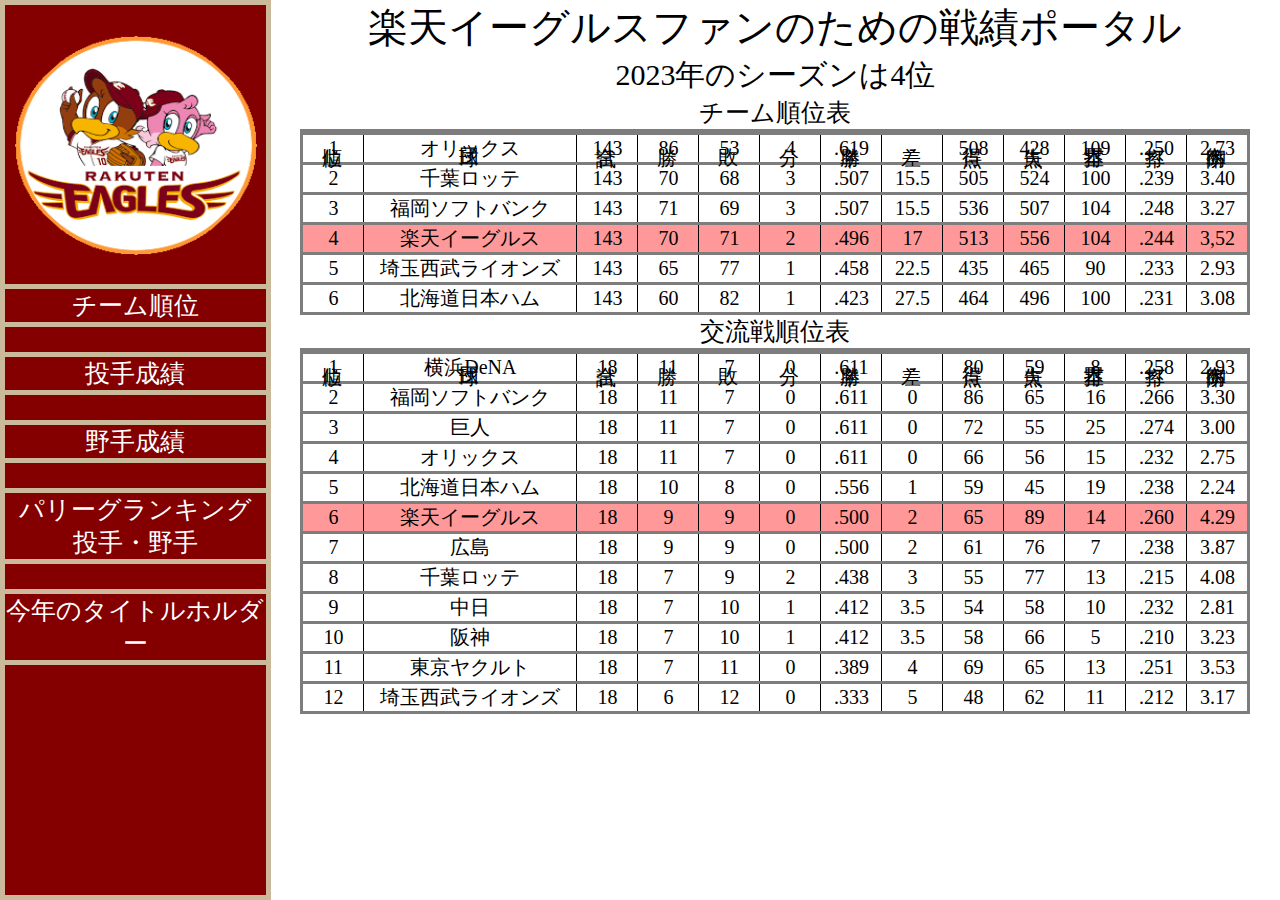
==== index.html @ 248c7b00 "チーム順位ページの作成" ====
<!DOCTYPE html>
<html>
  <head>
    <meta charset="UTF-8">
    <title>イーグルス戦績サイト</title>
    <link rel="stylesheet" type="text/css" href="stylesheet/index.css">
    <link rel="stylesheet" type="text/css" href="stylesheet/reset.css">
  </head>
  <body>
    <div class="layout">
      <div class="sub_content">
        <img class="team_image" src="images/team_image2.png" alt="楽天チームロゴ">
        <a href="index.html">チーム順位</a>
        <a href="#">投手成績</a>
        <a href="#">野手成績</a>
        <a href="#">
          <div>パリーグランキング</div>
          <div>投手・野手</div>
        </a>
        <a href="#">今年のタイトルホルダー</a>
      </div>
      <div class="main_content">
        <div class="index_title">楽天イーグルスファンのための戦績ポータル</div>
        <div class="index_sub_title">2023年のシーズンは4位</div>
        <div class="ranking_title">チーム順位表</div>
        <div class="ranking_table" id="team_ranking">
          <script src="Javascript/team_ranking.js"></script>
        </div>
        <div class="ranking_title">交流戦順位表</div>
        <div class="ranking_table" id="Interleague_match">
          <script src="Javascript/Interleague_match.js"></script>
        </div>
      </div>
    </div>
  </body>
</html>
---- stylesheet/index.css ----
/**********
ページのテンプレートレイアウト
**********/

.layout {
  display: flex;
  height: 100vh;
  width: 100vw;
}

.sub_content {
  background-color: #840000;
  width: 300px;
  border: 5px solid #cab99b;
}

.main_content {
  width: 1161px;
  overflow: auto;
}

/**********
ヘッダー
**********/

.team_image {
  width: 19vw;
  height: 220px;
  margin-top: 30px;
}

.sub_content {
  text-align: center;
}

a{
  display: block;
  color: white;
  font-size: 25px;
  margin: 25px 0;
  text-decoration: none;
  border-top: 5px solid #cab99b;
  border-bottom: 5px solid #cab99b;
}

/**********
チーム順位のページ
**********/

.index_title {
  font-size: 40px;
  text-align: center;
}

.index_sub_title {
  font-size: 30px;
  text-align: center;
}

.ranking_title {
  font-size: 25px;
  text-align: center;
}
/**********
テーブル設定
**********/

.ranking_table {
  margin: 0px auto;
}

table {
  width: 950px;
  border-collapse: collapse;
  margin: 0px auto;
}

tr {
  border: 3px solid #7d7d7d;
  /* background-color: #FF9999; */
}

td {
  background-color: beige;
  text-align: center;
  font-size: 20px;
  writing-mode: vertical-rl;
}

th {
  font-weight: 400;
  font-size: 20px;
}

td, th {
  border: 1px solid #000;
}

.cell_background_color {
  background-color: #FF9999;
}

.cell_size {
  width: 20px;
}
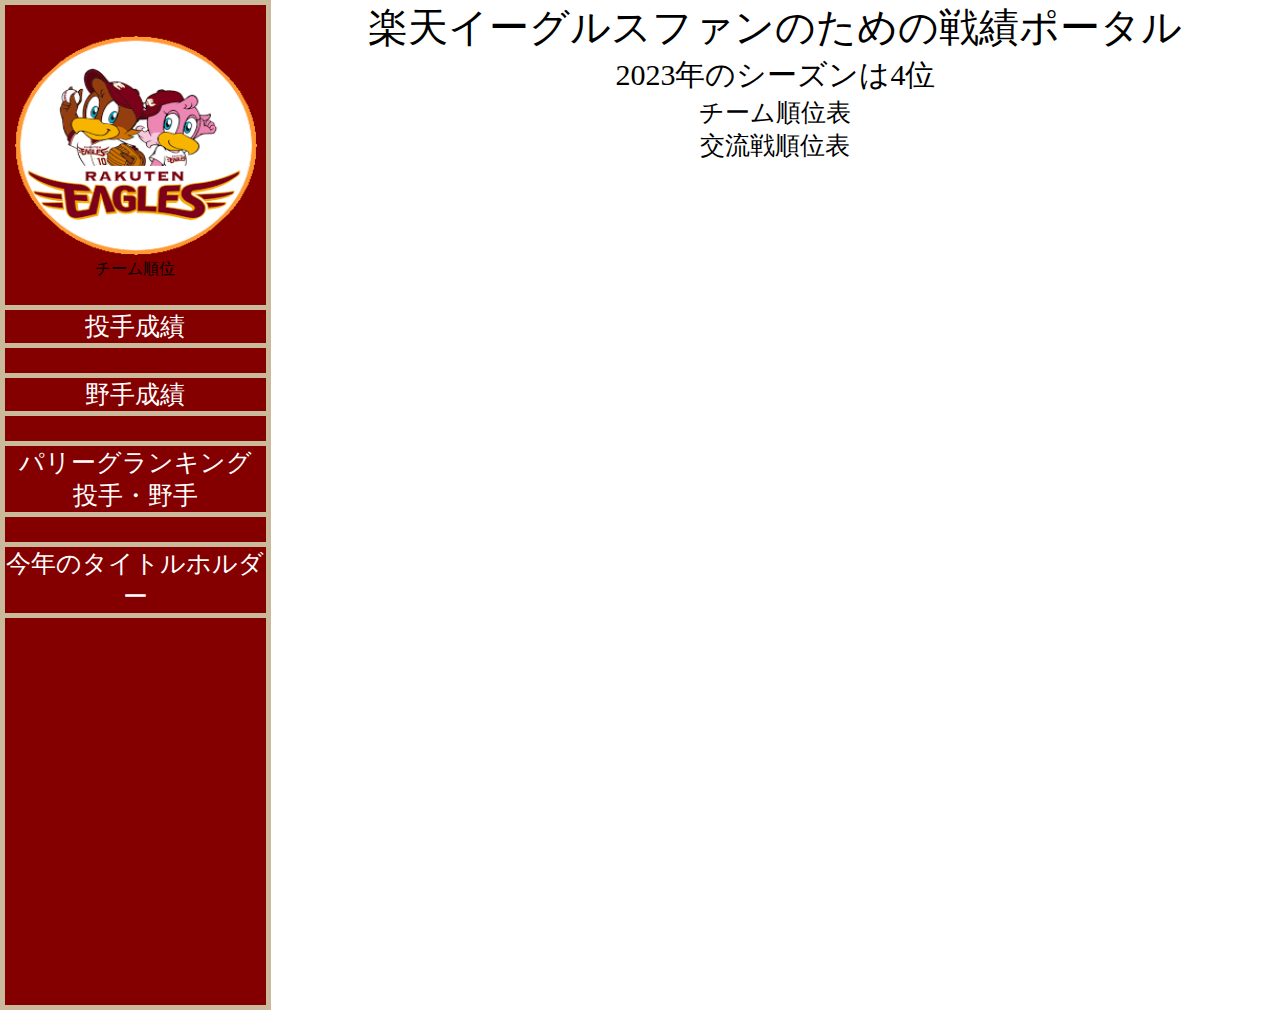
==== commit b14a93a1: "Javascriptの設定変更" ====
--- a/index.html
+++ b/index.html
@@ -5,12 +5,14 @@
     <title>イーグルス戦績サイト</title>
     <link rel="stylesheet" type="text/css" href="stylesheet/index.css">
     <link rel="stylesheet" type="text/css" href="stylesheet/reset.css">
+    <script src="javascript/table_create.js"></script>
+    <script src="javascript/team_ranking.js"></script>
   </head>
   <body>
     <div class="layout">
       <div class="sub_content">
         <img class="team_image" src="images/team_image2.png" alt="楽天チームロゴ">
-        <a href="index.html">チーム順位</a>
+        <div class="select_content">チーム順位</div>
         <a href="#">投手成績</a>
         <a href="#">野手成績</a>
         <a href="#">
@@ -23,13 +25,9 @@
         <div class="index_title">楽天イーグルスファンのための戦績ポータル</div>
         <div class="index_sub_title">2023年のシーズンは4位</div>
         <div class="ranking_title">チーム順位表</div>
-        <div class="ranking_table" id="team_ranking">
-          <script src="Javascript/team_ranking.js"></script>
-        </div>
+        <div class="ranking_table" id="team_ranking"></div>      
         <div class="ranking_title">交流戦順位表</div>
-        <div class="ranking_table" id="Interleague_match">
-          <script src="Javascript/Interleague_match.js"></script>
-        </div>
+        <div class="ranking_table" id="Interleague_match"></div>
       </div>
     </div>
   </body>
--- a/stylesheet/index.css
+++ b/stylesheet/index.css
@@ -11,12 +11,13 @@
 .sub_content {
   background-color: #840000;
   width: 300px;
+  height: 1000px;
   border: 5px solid #cab99b;
 }
 
 .main_content {
   width: 1161px;
-  overflow: auto;
+  
 }
 
 /**********
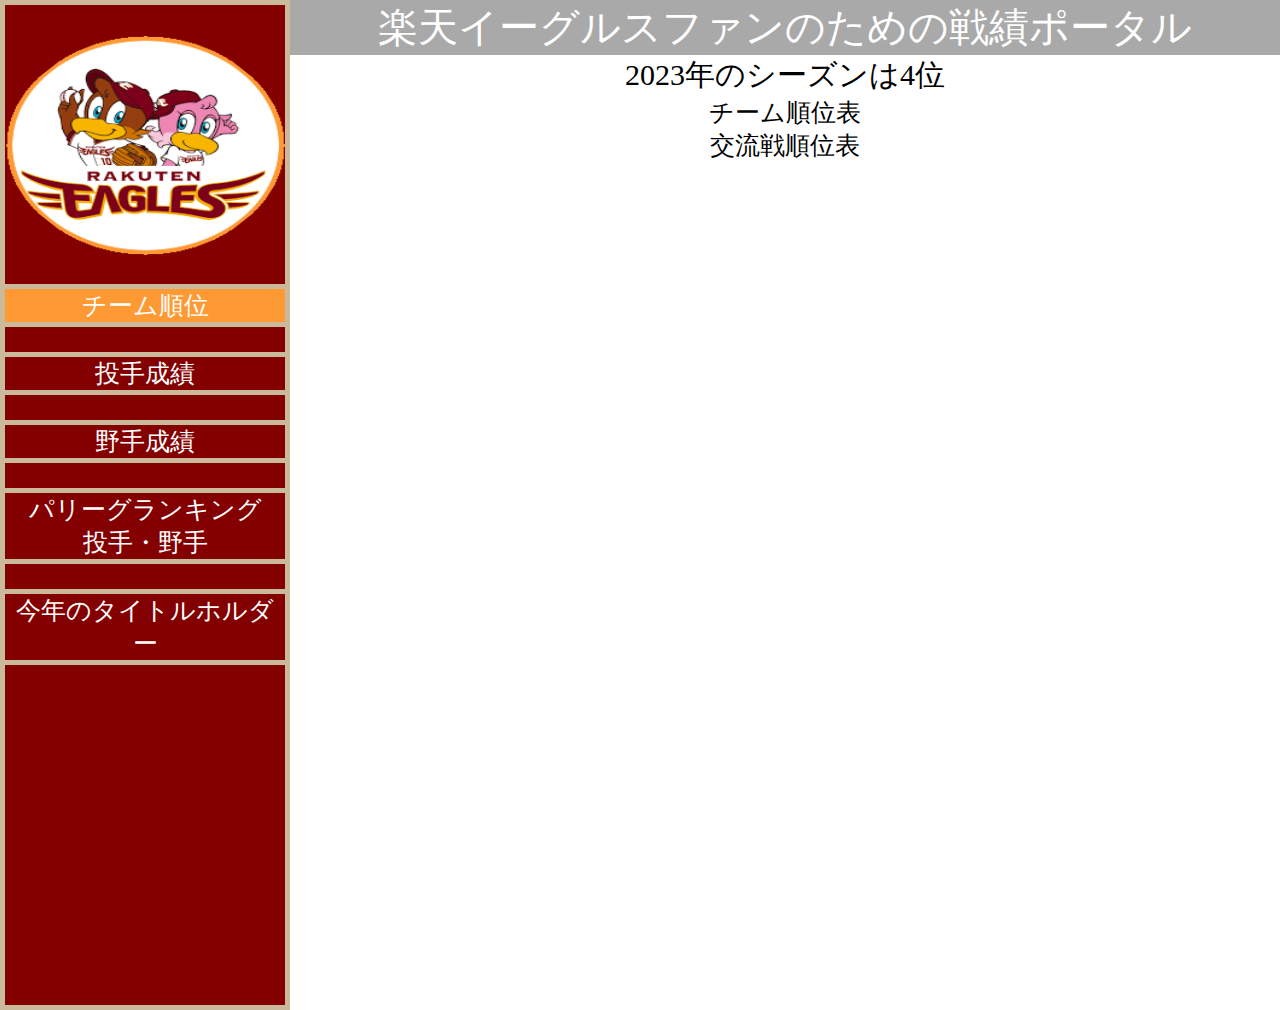
==== commit 477cda2d: "パリーグランキングページへのリンクを設置" ====
--- a/index.html
+++ b/index.html
@@ -15,7 +15,7 @@
         <div class="select_content">チーム順位</div>
         <a href="#">投手成績</a>
         <a href="#">野手成績</a>
-        <a href="#">
+        <a href="league_ranking.html">
           <div>パリーグランキング</div>
           <div>投手・野手</div>
         </a>
--- a/stylesheet/index.css
+++ b/stylesheet/index.css
@@ -13,6 +13,7 @@
   width: 300px;
   height: 1000px;
   border: 5px solid #cab99b;
+  text-align: center;
 }
 
 .main_content {
@@ -25,17 +26,23 @@
 **********/
 
 .team_image {
-  width: 19vw;
+  width: 280px;
   height: 220px;
   margin-top: 30px;
 }
 
-.sub_content {
-  text-align: center;
+a{
+  display: block;
+  color: white;
+  font-size: 25px;
+  margin: 25px 0;
+  text-decoration: none;
+  border-top: 5px solid #cab99b;
+  border-bottom: 5px solid #cab99b;
 }
 
-a{
-  display: block;
+.select_content {
+  background-color: #FF9933;
   color: white;
   font-size: 25px;
   margin: 25px 0;
@@ -51,6 +58,8 @@
 .index_title {
   font-size: 40px;
   text-align: center;
+  background-color: darkgray;
+  color: white;
 }
 
 .index_sub_title {
@@ -103,4 +112,4 @@
 
 .cell_size {
   width: 20px;
-}+}
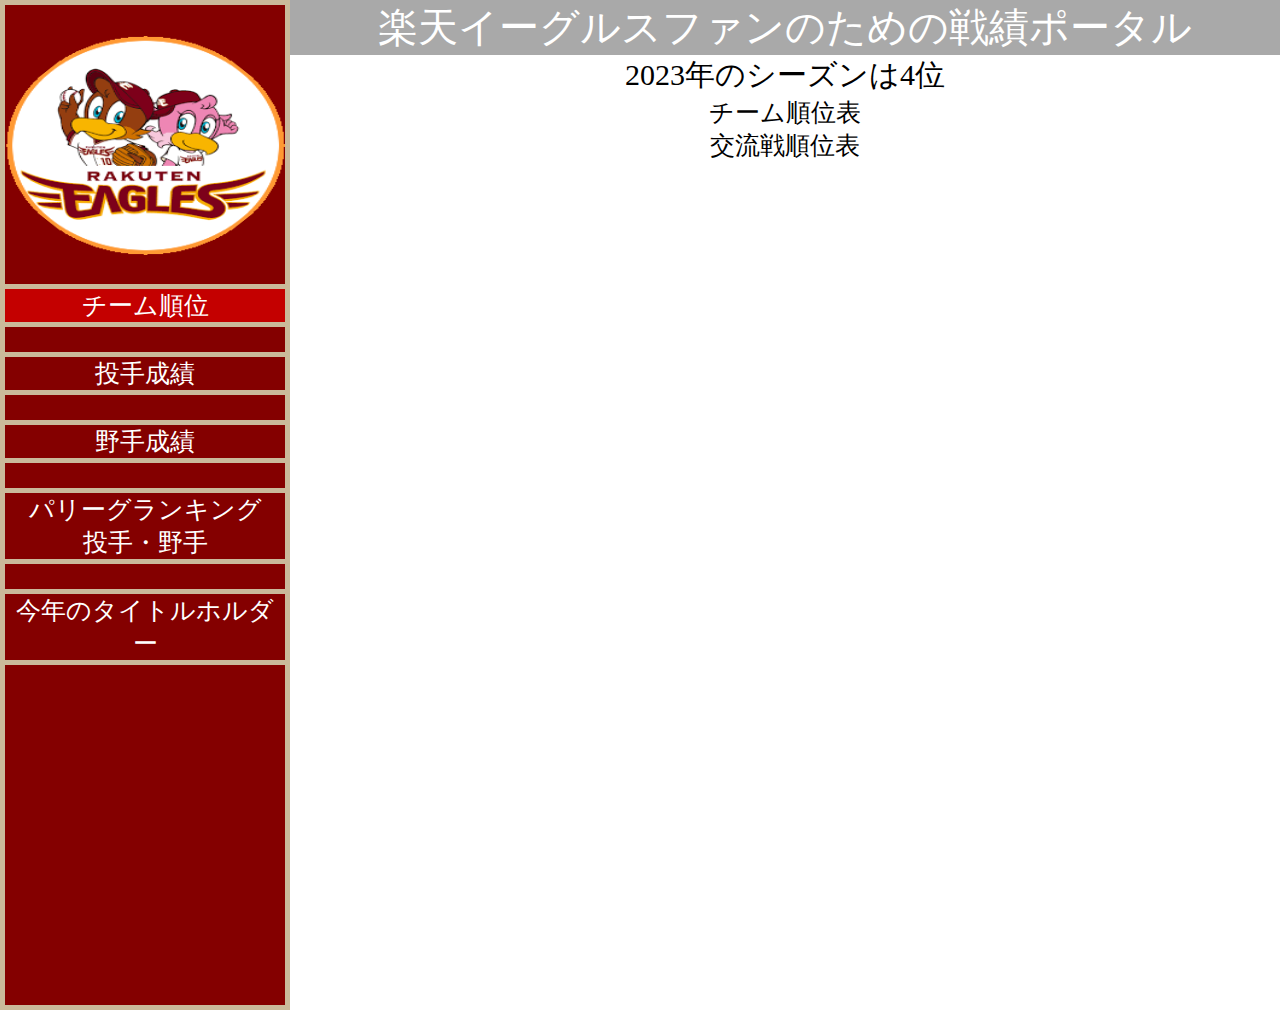
==== commit 129449f5: "イメージ画像の設定変更" ====
--- a/index.html
+++ b/index.html
@@ -11,7 +11,7 @@
   <body>
     <div class="layout">
       <div class="sub_content">
-        <img class="team_image" src="images/team_image2.png" alt="楽天チームロゴ">
+        <img class="team_image" src="images/team_image.png" alt="楽天チームロゴ">
         <div class="select_content">チーム順位</div>
         <a href="#">投手成績</a>
         <a href="#">野手成績</a>
--- a/stylesheet/index.css
+++ b/stylesheet/index.css
@@ -42,7 +42,7 @@
 }
 
 .select_content {
-  background-color: #FF9933;
+  background-color: #c40000;
   color: white;
   font-size: 25px;
   margin: 25px 0;
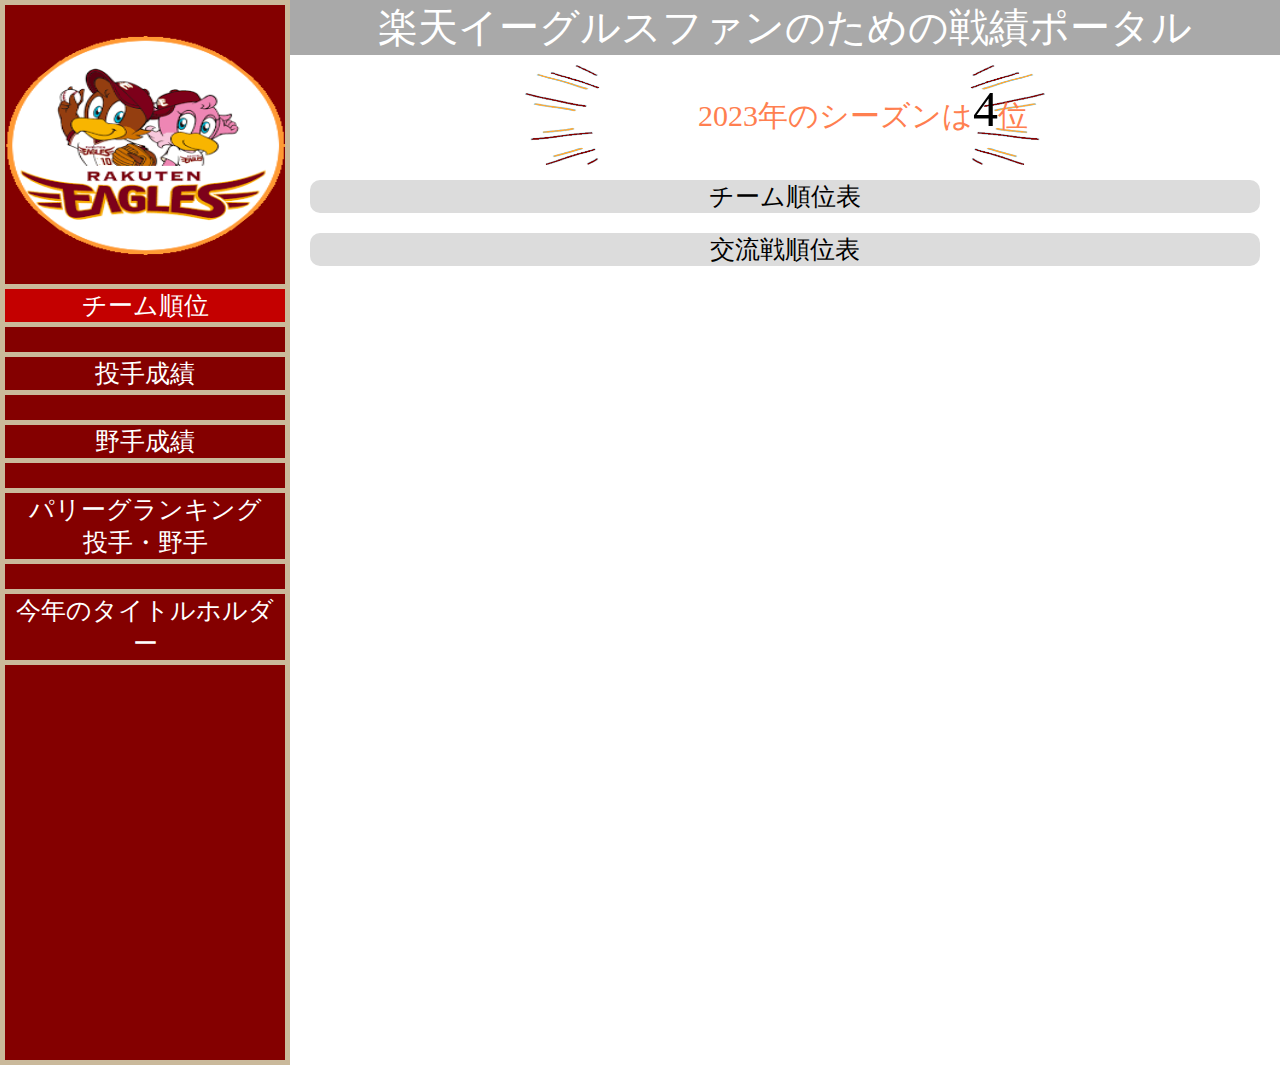
==== commit 431b7dda: "トップページのCSS調整" ====
--- a/index.html
+++ b/index.html
@@ -23,10 +23,11 @@
       </div>
       <div class="main_content">
         <div class="index_title">楽天イーグルスファンのための戦績ポータル</div>
-        <div class="index_sub_title">2023年のシーズンは4位</div>
+        <div class="index_sub_title">2023年のシーズンは<span class="index_number_title">4</span>位</div>
+        <img class="title_frame" src="images/midasi_rankinngu.png" alt="フレーム">
         <div class="ranking_title">チーム順位表</div>
-        <div class="ranking_table" id="team_ranking"></div>      
-        <div class="ranking_title">交流戦順位表</div>
+        <div class="ranking_table" id="team_ranking"></div>
+        <div class="ranking_second_title">交流戦順位表</div>
         <div class="ranking_table" id="Interleague_match"></div>
       </div>
     </div>
--- a/stylesheet/index.css
+++ b/stylesheet/index.css
@@ -11,14 +11,14 @@
 .sub_content {
   background-color: #840000;
   width: 300px;
-  height: 1000px;
+  height: 1055px;
   border: 5px solid #cab99b;
   text-align: center;
 }
 
 .main_content {
-  width: 1161px;
-  
+  width: 1160px;
+  position: relative;
 }
 
 /**********
@@ -65,12 +65,43 @@
 .index_sub_title {
   font-size: 30px;
   text-align: center;
+  margin: 29px 0 0 8px;
+  position: absolute;
+  left: 400px;
+  top: 51px;
+  color: coral;
 }
 
 .ranking_title {
   font-size: 25px;
   text-align: center;
+  width: 950px;
+  background-color: #dcdcdc;
+  margin: 15px auto 10px auto;
+  border-radius: 10px;
 }
+
+.index_number_title {
+  font-size: 50px;
+  color: black;
+}
+
+.ranking_second_title {
+  font-size: 25px;
+  text-align: center;
+  width: 950px;
+  background-color: #dcdcdc;
+  margin: 20px auto 10px auto;
+  border-radius: 10px;
+}
+
+.title_frame {
+  display: block;
+  margin: 10px auto 0 auto;
+  height: 100px;
+  width: 520px;
+}
+
 /**********
 テーブル設定
 **********/
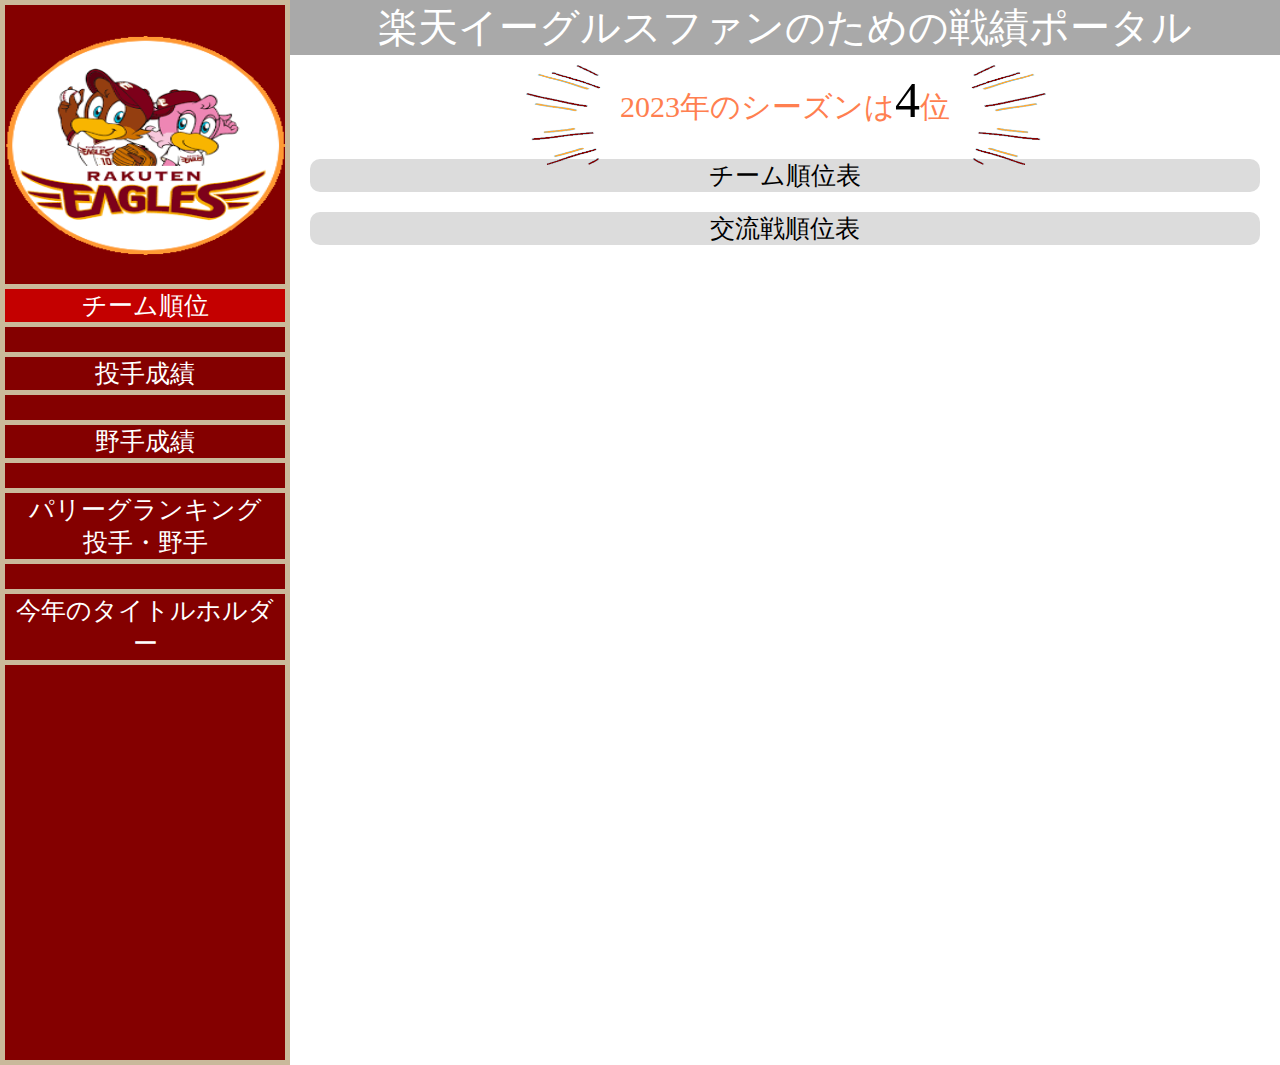
==== commit 72fc7dba: "トップページのCSS再調整" ====
--- a/index.html
+++ b/index.html
@@ -23,8 +23,10 @@
       </div>
       <div class="main_content">
         <div class="index_title">楽天イーグルスファンのための戦績ポータル</div>
-        <div class="index_sub_title">2023年のシーズンは<span class="index_number_title">4</span>位</div>
-        <img class="title_frame" src="images/midasi_rankinngu.png" alt="フレーム">
+        <div class="index_sub_title">
+          2023年のシーズンは<span class="index_number_title">4</span>位
+          <img class="title_frame" src="images/midasi_rankinngu.png" alt="フレーム">
+        </div>
         <div class="ranking_title">チーム順位表</div>
         <div class="ranking_table" id="team_ranking"></div>
         <div class="ranking_second_title">交流戦順位表</div>
--- a/stylesheet/index.css
+++ b/stylesheet/index.css
@@ -64,12 +64,11 @@
 
 .index_sub_title {
   font-size: 30px;
-  text-align: center;
-  margin: 29px 0 0 8px;
-  position: absolute;
-  left: 400px;
-  top: 51px;
-  color: coral;
+    text-align: center;
+    margin: 16px auto 0 auto;
+    position: relative;
+    color: coral;
+    width: 519px;
 }
 
 .ranking_title {
@@ -77,7 +76,7 @@
   text-align: center;
   width: 950px;
   background-color: #dcdcdc;
-  margin: 15px auto 10px auto;
+  margin: 30px auto 10px auto;
   border-radius: 10px;
 }
 
@@ -100,6 +99,8 @@
   margin: 10px auto 0 auto;
   height: 100px;
   width: 520px;
+  position: absolute;
+  top: -16px;
 }
 
 /**********
